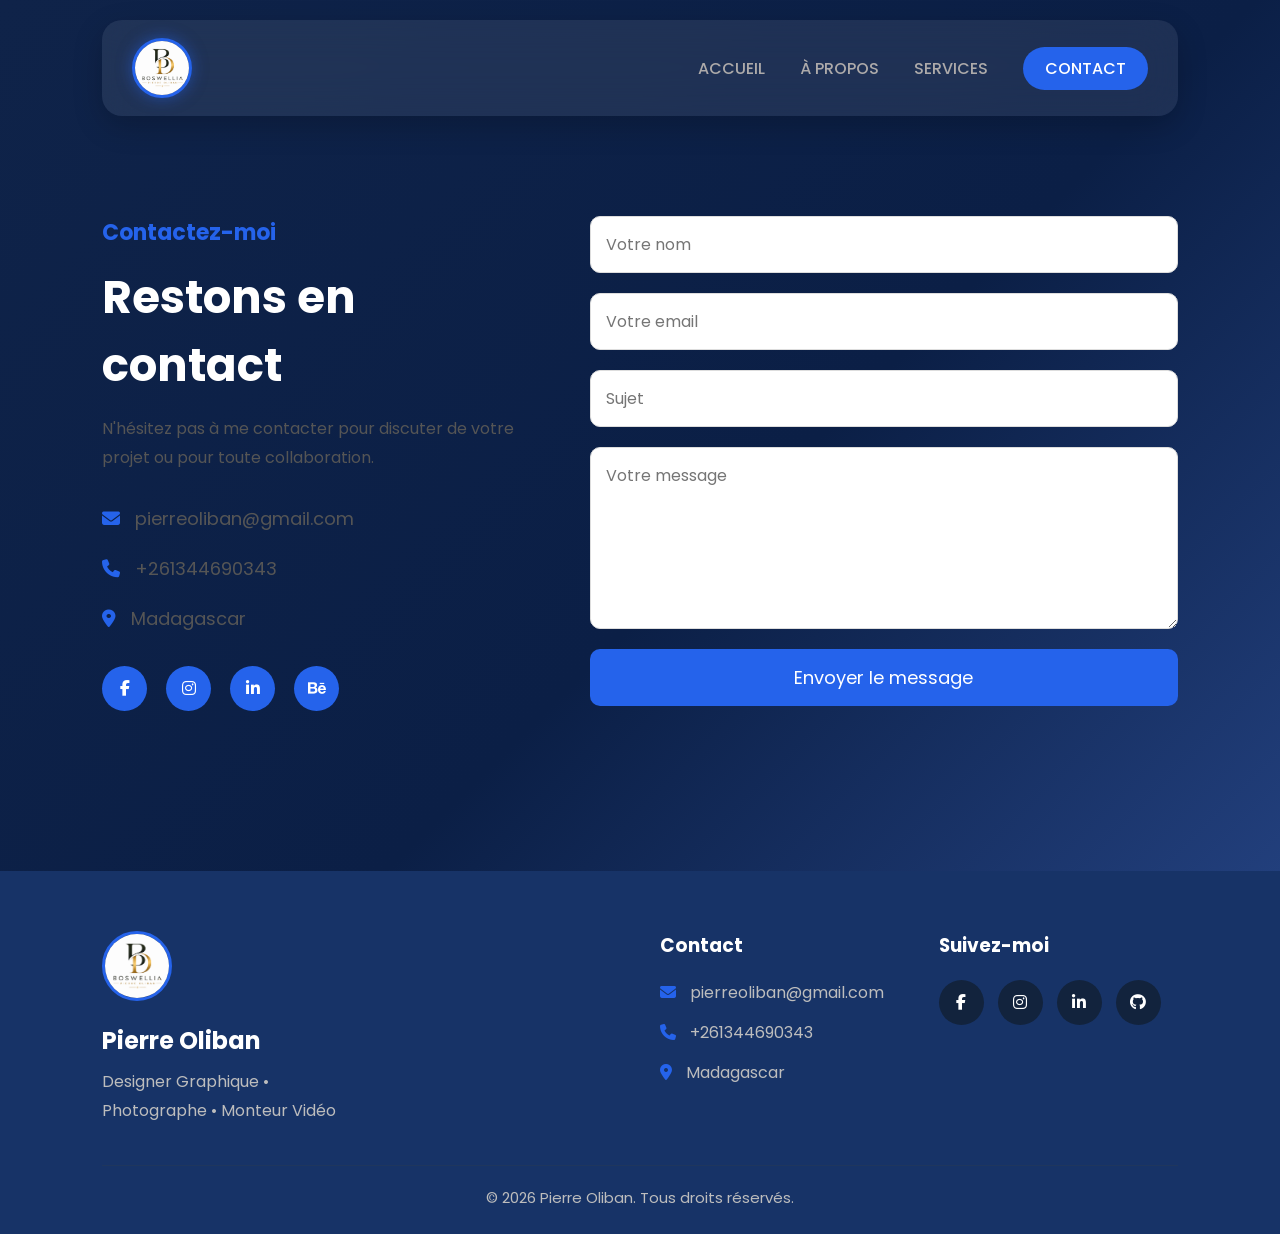
==== contact.html @ 5b38c26d "Add files via upload" ====
<!DOCTYPE html>
<html lang="fr">
<head>
    <meta charset="UTF-8">
    <meta name="viewport" content="width=device-width, initial-scale=1.0">
    <title>Contact | Pierre Oliban</title>

    <link rel="stylesheet" href="style.css">

    <link href="https://fonts.googleapis.com/css2?family=Poppins:wght@300;400;500;600;700&display=swap" rel="stylesheet">

    <link rel="stylesheet" href="https://cdnjs.cloudflare.com/ajax/libs/font-awesome/6.6.0/css/all.min.css">

</head>

<body>

<header>

<nav class="navbar">


           <a href="index.html" class="logo">
    <img src="logo.png" alt="Logo Pierre Oliban">
</a>

<ul class="nav-links">
    <li><a href="index.html">ACCUEIL</a></li>
    <li><a href="about.html">À PROPOS</a></li>
    <li><a href="services.html">SERVICES</a></li>
    <li><a href="contact.html" class="contact-btn">CONTACT</a></li>
</ul>

</nav>

</header>

<section class="contact">

<div class="contact-info">

<h4>Contactez-moi</h4>

<h1>Restons en contact</h1>

<p>
N'hésitez pas à me contacter pour discuter de votre projet ou pour toute collaboration.
</p>

<div class="info">

<p><i class="fas fa-envelope"></i> pierreoliban@gmail.com</p>

<p><i class="fas fa-phone"></i> +261344690343</p>

<p><i class="fas fa-location-dot"></i> Madagascar</p>

</div>

<div class="social-contact">

<a href="#"><i class="fab fa-facebook-f"></i></a>

<a href="#"><i class="fab fa-instagram"></i></a>

<a href="#"><i class="fab fa-linkedin-in"></i></a>

<a href="#"><i class="fab fa-behance"></i></a>

</div>

</div>

<div class="contact-form">

<form>

<input type="text" placeholder="Votre nom" required>

<input type="email" placeholder="Votre email" required>

<input type="text" placeholder="Sujet">

<textarea rows="6" placeholder="Votre message"></textarea>

<button type="submit">Envoyer le message</button>

</form>

</div>  

</section>
<!-- ===== FOOTER ===== -->

<footer class="footer">

    <div class="footer-container">

        <div class="footer-logo">

            <img src="logo.png" alt="Logo">

            <h2>Pierre Oliban</h2>

            <p>
                Designer Graphique • Photographe • Monteur Vidéo
            </p>

        </div>

        <div class="footer-links">

        </div>

        <div class="footer-contact">

            <h3>Contact</h3>

            <p><i class="fas fa-envelope"></i> pierreoliban@gmail.com</p>

            <p><i class="fas fa-phone"></i> +261344690343</p>

            <p><i class="fas fa-location-dot"></i> Madagascar</p>

        </div>

        <div class="footer-social">

            <h3>Suivez-moi</h3>

            <a href="#"><i class="fab fa-facebook-f"></i></a>

            <a href="#"><i class="fab fa-instagram"></i></a>

            <a href="#"><i class="fab fa-linkedin-in"></i></a>

            <a href="#"><i class="fab fa-github"></i></a>

        </div>

    </div>

    <hr>

    <div class="copyright">

        © 2026 Pierre Oliban. Tous droits réservés.

    </div>

</footer>
</body>
</html>
---- style.css ----
*{
    margin:0;
    padding:0;
    box-sizing:border-box;
    font-family:'Poppins',sans-serif;
}

body{
    font-family:'Roboto', sans-serif;
    background:linear-gradient(135deg,#0f2349,#0B1F46,#2b4c92);
    color:white;
    overflow-x:hidden;
    position:relative;
}

header{
    width:100%;
    padding:20px 8%;
}

.navbar{

display:flex;

justify-content:space-between;

align-items:center;

padding:18px 30px;

background:rgba(255,255,255,.08);

backdrop-filter:blur(20px);

border-radius:20px;

box-shadow:0 10px 30px rgba(0,0,0,.2);

}

.logo{
    font-size:32px;
    color:#2563eb;
    font-weight:700;
}
.logo{
    display:flex;
    align-items:center;
    text-decoration:none;
}

.logo{
    display:flex;
    align-items:center;
    text-decoration:none;
}

.logo img{
    width:60px;
    height:60px;
    border-radius:50%;
    object-fit:cover;
    border:3px solid #2563EB;
    box-shadow:0 0 15px rgba(37,99,235,0.5);
    transition:all 0.4s ease;
}

.logo img:hover{
    transform:scale(1.1) rotate(5deg);
    box-shadow:0 0 25px rgba(37,99,235,0.8);
}

.logo img:hover{
    transform:scale(1.08);
}

.nav-links{
    display:flex;
    list-style:none;
    gap:35px;
}

.nav-links a{
    text-decoration:none;
    color:#adaaaa;
    font-weight:500;
    transition:.3s;
}

.nav-links a:hover{
    color:#2563eb;
}

.contact-btn{
    background:#2563eb;
    color:white !important;
    padding:10px 22px;
    border-radius:30px;
}

.hero{

    display:flex;

    justify-content:space-between;

    align-items:center;

    padding:70px 8%;

    min-height:85vh;

}

.hero-text{

    width:50%;

}

.hero-text h3{

    font-size:28px;

}

.hero-text h1{

    font-size:70px;

    color:#284685;

    margin:15px 0;

}

.hero-text h2{

    font-size:35px;

    margin-bottom:20px;

}

.hero-text p{

    color:#555;

    line-height:1.8;

    margin-bottom:30px;

}

.buttons{

    display:flex;

    gap:20px;

}

.btn-primary{

    background:#2563eb;

    color:white;

    padding:15px 30px;

    text-decoration:none;

    border-radius:30px;

}

.btn-secondary{

    border:2px solid #2563eb;

    color:#2563eb;

    padding:15px 30px;

    text-decoration:none;

    border-radius:30px;

}

.social{

    margin-top:40px;

}

.social a{

    width:45px;

    height:45px;

    display:inline-flex;

    justify-content:center;

    align-items:center;

    background:white;

    color:#2563eb;

    border-radius:50%;

    margin-right:15px;

    text-decoration:none;

    box-shadow:0 5px 15px rgba(0,0,0,.1);

    transition:.3s;

}

.social a:hover{

    transform:translateY(-5px);

}

.hero-image{

    width:40%;

    text-align:center;

}

.hero-image img{

width:420px;

height:420px;

border-radius:50%;

object-fit:cover;

border:8px solid rgba(255,255,255,.2);

box-shadow:
0 0 40px #2563eb,
0 0 80px rgba(37,99,235,.5);

animation:float 4s ease-in-out infinite;

}
@keyframes float{

0%{

transform:translateY(0px);

}

50%{

transform:translateY(-15px);

}

100%{

transform:translateY(0px);

}

}
.about{
    width:100%;
    min-height:100vh;
    display:flex;
    justify-content:space-between;
    align-items:center;
    padding:80px 8%;
    gap:60px;
}

.about-image{
    width:40%;
    text-align:center;
}

.about-image img{
    width:380px;
    height:380px;
    object-fit:cover;
    border-radius:20px;
    box-shadow:0 15px 35px rgba(0,0,0,.15);
}

.about-content{
    width:60%;
}

.about-content h4{
    color:#2563eb;
    font-size:22px;
}

.about-content h1{
    font-size:50px;
    margin:15px 0;
}

.about-content h3{
    color:#666;
    margin-bottom:20px;
}

.about-content p{
    line-height:1.8;
    color:#555;
    margin-bottom:30px;
}

.skill{
    margin-bottom:20px;
}

.skill span{
    font-weight:600;
}

.bar{
    width:100%;
    height:10px;
    background:#ddd;
    border-radius:20px;
    overflow:hidden;
    margin-top:8px;
}

.fill{
    height:100%;
    background:#2563eb;
}
/* ===== SERVICES ===== */

.services{

padding:80px 8%;

text-align:center;

}

.services h4{

color:#2563eb;

font-size:22px;

}

.services h1{

font-size:45px;

margin:15px 0 60px;

}

.service-container{

display:grid;

grid-template-columns:repeat(auto-fit,minmax(280px,1fr));

gap:30px;

}

.card{

background:#fff;

padding:35px;

border-radius:20px;

box-shadow:0 10px 25px rgba(0,0,0,.08);

transition:.4s;

}

.card:hover{

transform:translateY(-10px);

}

.card i{

font-size:45px;

color:#2563eb;

margin-bottom:20px;

}

.card h2{

margin-bottom:15px;

font-size:24px;

}

.card p{

color:#555;

line-height:1.7;

}
/* ===== CONTACT ===== */

.contact{
    display:flex;
    justify-content:space-between;
    align-items:flex-start;
    padding:80px 8%;
    gap:60px;
}

.contact-info{
    width:40%;
}

.contact-info h4{
    color:#2563eb;
    font-size:22px;
}

.contact-info h1{
    font-size:45px;
    margin:15px 0;
}

.contact-info p{
    color:#555;
    line-height:1.8;
}

.info{
    margin-top:30px;
}

.info p{
    margin-bottom:18px;
    font-size:18px;
}

.info i{
    color:#2563eb;
    margin-right:10px;
}

.social-contact{
    margin-top:30px;
}

.social-contact a{
    display:inline-flex;
    justify-content:center;
    align-items:center;
    width:45px;
    height:45px;
    background:#2563eb;
    color:#fff;
    border-radius:50%;
    margin-right:15px;
    text-decoration:none;
    transition:.3s;
}

.social-contact a:hover{
    transform:translateY(-5px);
}

.contact-form{
    width:55%;
}

.contact-form form{
    display:flex;
    flex-direction:column;
}

.contact-form input,
.contact-form textarea{
    padding:15px;
    margin-bottom:20px;
    border:1px solid #ddd;
    border-radius:10px;
    font-size:16px;
    outline:none;
}

.contact-form input:focus,
.contact-form textarea:focus{
    border-color:#2563eb;
}

.contact-form button{
    background:#2563eb;
    color:#fff;
    border:none;
    padding:15px;
    border-radius:10px;
    font-size:18px;
    cursor:pointer;
    transition:.3s;
}

.contact-form button:hover{
    background:#1d4ed8;
}
/* =======================
   BUBBLES BACKGROUND
======================= */

.bubbles{

position:fixed;

top:0;

left:0;

width:100%;

height:100%;

overflow:hidden;

z-index:-1;

}

.bubbles span{

position:absolute;

display:block;

bottom:-150px;

border-radius:50%;

background:rgba(255,255,255,.08);

animation:bubble 18s linear infinite;

backdrop-filter:blur(5px);

}

.bubbles span:nth-child(1){

left:5%;

width:60px;

height:60px;

animation-duration:18s;

}

.bubbles span:nth-child(2){

left:15%;

width:120px;

height:120px;

animation-duration:25s;

}

.bubbles span:nth-child(3){

left:30%;

width:80px;

height:80px;

animation-duration:20s;

}

.bubbles span:nth-child(4){

left:45%;

width:160px;

height:160px;

animation-duration:30s;

}

.bubbles span:nth-child(5){

left:60%;

width:90px;

height:90px;

animation-duration:17s;

}

.bubbles span:nth-child(6){

left:70%;

width:140px;

height:140px;

animation-duration:28s;

}

.bubbles span:nth-child(7){

left:80%;

width:70px;

height:70px;

animation-duration:18s;

}

.bubbles span:nth-child(8){

left:90%;

width:110px;

height:110px;

animation-duration:24s;

}

.bubbles span:nth-child(9){

left:38%;

width:50px;

height:50px;

animation-duration:15s;

}

.bubbles span:nth-child(10){

left:55%;

width:180px;

height:180px;

animation-duration:35s;

}

@keyframes bubble{

0%{

transform:translateY(0) scale(1);

opacity:0;

}

20%{

opacity:.6;

}

100%{

transform:translateY(-120vh) scale(1.3);

opacity:0;

}


}

/* =====================================
           RESPONSIVE DESIGN
===================================== */

/* Tablettes */
@media (max-width: 992px){

    .navbar{
        flex-direction:column;
        gap:20px;
        padding:20px;
    }

    .nav-links{
        flex-wrap:wrap;
        justify-content:center;
        gap:15px;
    }

    .hero{
        flex-direction:column-reverse;
        text-align:center;
        padding:60px 5%;
    }

    .hero-text,
    .hero-image{
        width:100%;
    }

    .hero-text h1{
        font-size:48px;
    }

    .hero-text h2{
        font-size:28px;
    }

    .hero-image img{
        width:320px;
        height:320px;
        margin-bottom:30px;
    }

    .buttons{
        justify-content:center;
        flex-wrap:wrap;
    }

    .social{
        text-align:center;
    }

    .about{
        flex-direction:column;
        text-align:center;
    }

    .about-image,
    .about-content{
        width:100%;
    }

    .about-image img{
        width:320px;
        height:320px;
    }

    .contact{
        flex-direction:column;
    }

    .contact-info,
    .contact-form{
        width:100%;
    }

    .footer-container{
        text-align:center;
    }

}

/* Smartphones */
@media (max-width:768px){

    .logo img{
        width:50px;
        height:50px;
    }

    .hero{
        min-height:auto;
        padding:40px 20px;
    }

    .hero-text h1{
        font-size:38px;
        line-height:1.2;
    }

    .hero-text h2{
        font-size:22px;
    }

    .hero-text p{
        font-size:15px;
    }

    .hero-image img{
        width:260px;
        height:260px;
    }

    .buttons{
        flex-direction:column;
        align-items:center;
    }

    .btn-primary,
    .btn-secondary{
        width:100%;
        max-width:280px;
        text-align:center;
    }

    .services h1,
    .about-content h1,
    .contact-info h1{
        font-size:34px;
    }

    .card{
        padding:25px;
    }

}

/* Très petits téléphones */
@media (max-width:480px){

    .navbar{
        padding:15px;
    }

    .nav-links{
        flex-direction:column;
        gap:12px;
    }

    .hero-text h1{
        font-size:30px;
    }

    .hero-text h2{
        font-size:18px;
    }

    .hero-image img{
        width:220px;
        height:220px;
    }

    .footer{
        padding:40px 20px;
    }

}
/* ==========================
          FOOTER
========================== */

.footer{

    background:#173367;

    color:#fff;

    padding:60px 8% 25px;

    margin-top:80px;

}

.footer-container{

    display:grid;

    grid-template-columns:repeat(auto-fit,minmax(230px,1fr));

    gap:40px;

}

.footer-logo img{

    width:70px;

    height:70px;

    border-radius:50%;

    object-fit:cover;

    margin-bottom:15px;

    border:3px solid #2563EB;

}

.footer-logo h2{

    margin-bottom:10px;

}

.footer-logo p{

    color:#bdbdbd;

    line-height:1.8;

}

.footer-links h3,

.footer-contact h3,

.footer-social h3{

    margin-bottom:20px;

    color:#ffffff;

}

.footer-links a{

    display:block;

    color:#bdbdbd;

    text-decoration:none;

    margin-bottom:12px;

    transition:.3s;

}

.footer-links a:hover{

    color:#2563EB;

    padding-left:8px;

}

.footer-contact p{

    color:#bdbdbd;

    margin-bottom:15px;

}

.footer-contact i{

    color:#2563EB;

    margin-right:10px;

}

.footer-social a{

    display:inline-flex;

    justify-content:center;

    align-items:center;

    width:45px;

    height:45px;

    margin-right:10px;

    border-radius:50%;

    background:#12233d;

    color:white;

    text-decoration:none;

    transition:.3s;

}

.footer-social a:hover{

    background:#2563EB;

    transform:translateY(-5px);

}

.footer hr{

    border:none;

    height:1px;

    background:#1f365d;

    margin:40px 0 20px;

}

.copyright{

    text-align:center;

    color:#bdbdbd;

    font-size:15px;

}
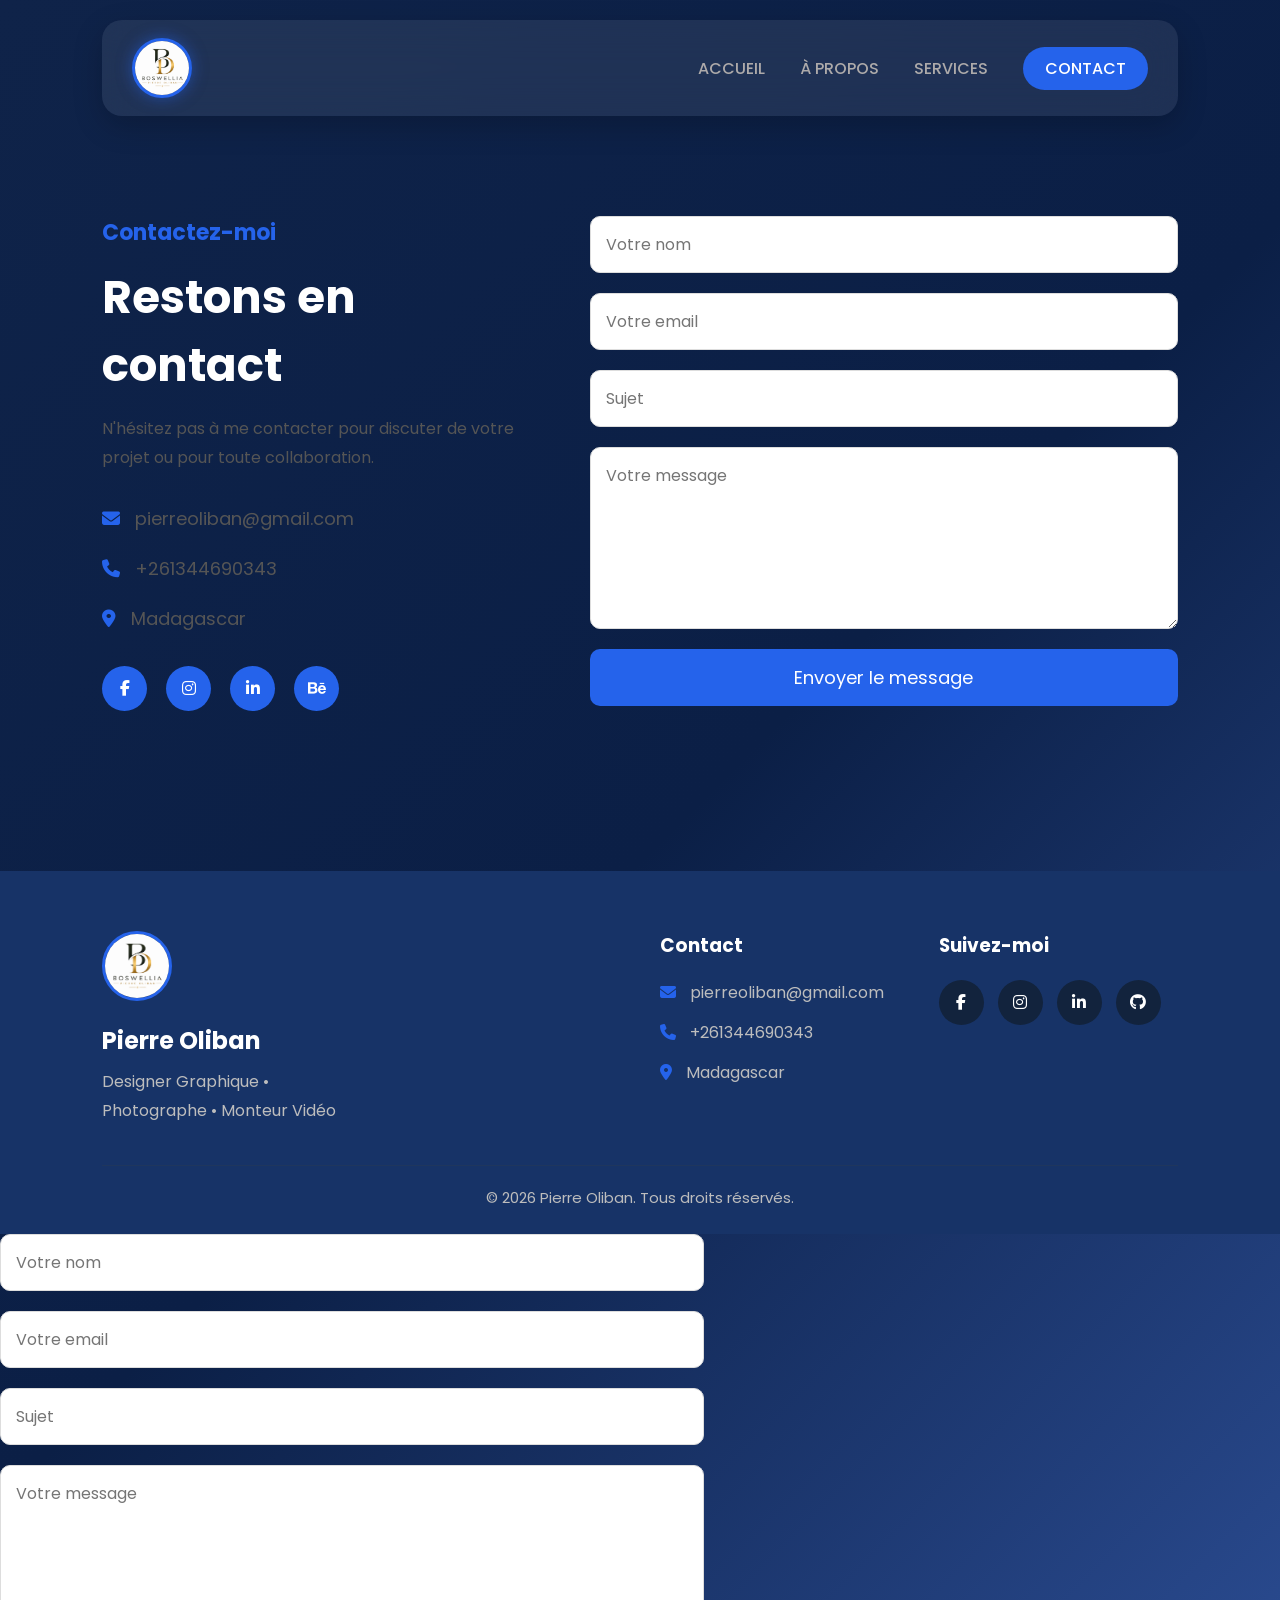
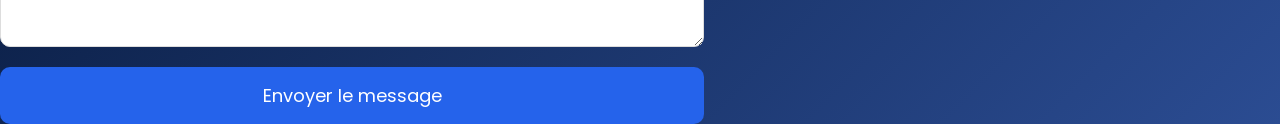
==== commit 90b6c7a4: "Update contact.html" ====
--- a/contact.html
+++ b/contact.html
@@ -72,22 +72,14 @@
 </div>
 
 <div class="contact-form">
-
-<form>
-
-<input type="text" placeholder="Votre nom" required>
-
-<input type="email" placeholder="Votre email" required>
-
-<input type="text" placeholder="Sujet">
-
-<textarea rows="6" placeholder="Votre message"></textarea>
-
-<button type="submit">Envoyer le message</button>
-
-</form>
-
-</div>  
+  <form action="https://formspree.io/f/votreID" method="POST">
+    <input type="text" name="nom" placeholder="Votre nom" required>
+    <input type="email" name="email" placeholder="Votre email" required>
+    <input type="text" name="sujet" placeholder="Sujet">
+    <textarea rows="6" name="message" placeholder="Votre message"></textarea>
+    <button type="submit">Envoyer le message</button>
+  </form>
+</div>
 
 </section>
 <!-- ===== FOOTER ===== -->
@@ -149,5 +141,41 @@
     </div>
 
 </footer>
+    <div class="contact-form">
+  <form id="contact-form">
+    <input type="text" name="nom" placeholder="Votre nom" required>
+    <input type="email" name="email" placeholder="Votre email" required>
+    <input type="text" name="sujet" placeholder="Sujet">
+    <textarea rows="6" name="message" placeholder="Votre message"></textarea>
+    <button type="submit">Envoyer le message</button>
+  </form>
+</div>
+
+<script>
+  const form = document.getElementById('contact-form');
+  
+  form.addEventListener('submit', function(e) {
+    e.preventDefault(); // Empêche le rechargement de la page
+
+    const formData = new FormData(form);
+
+    fetch('https://formspree.io/f/votreID', {
+      method: 'POST',
+      body: formData,
+      headers: { 'Accept': 'application/json' }
+    })
+    .then(response => {
+      if (response.ok) {
+        alert('✅ Votre message a bien été envoyé !');
+        form.reset(); // Vide les champs
+      } else {
+        alert('❌ Oups, une erreur est survenue. Veuillez réessayer.');
+      }
+    })
+    .catch(error => {
+      alert('❌ Erreur réseau, vérifiez votre connexion.');
+    });
+  });
+</script>
 </body>
-</html>+</html>
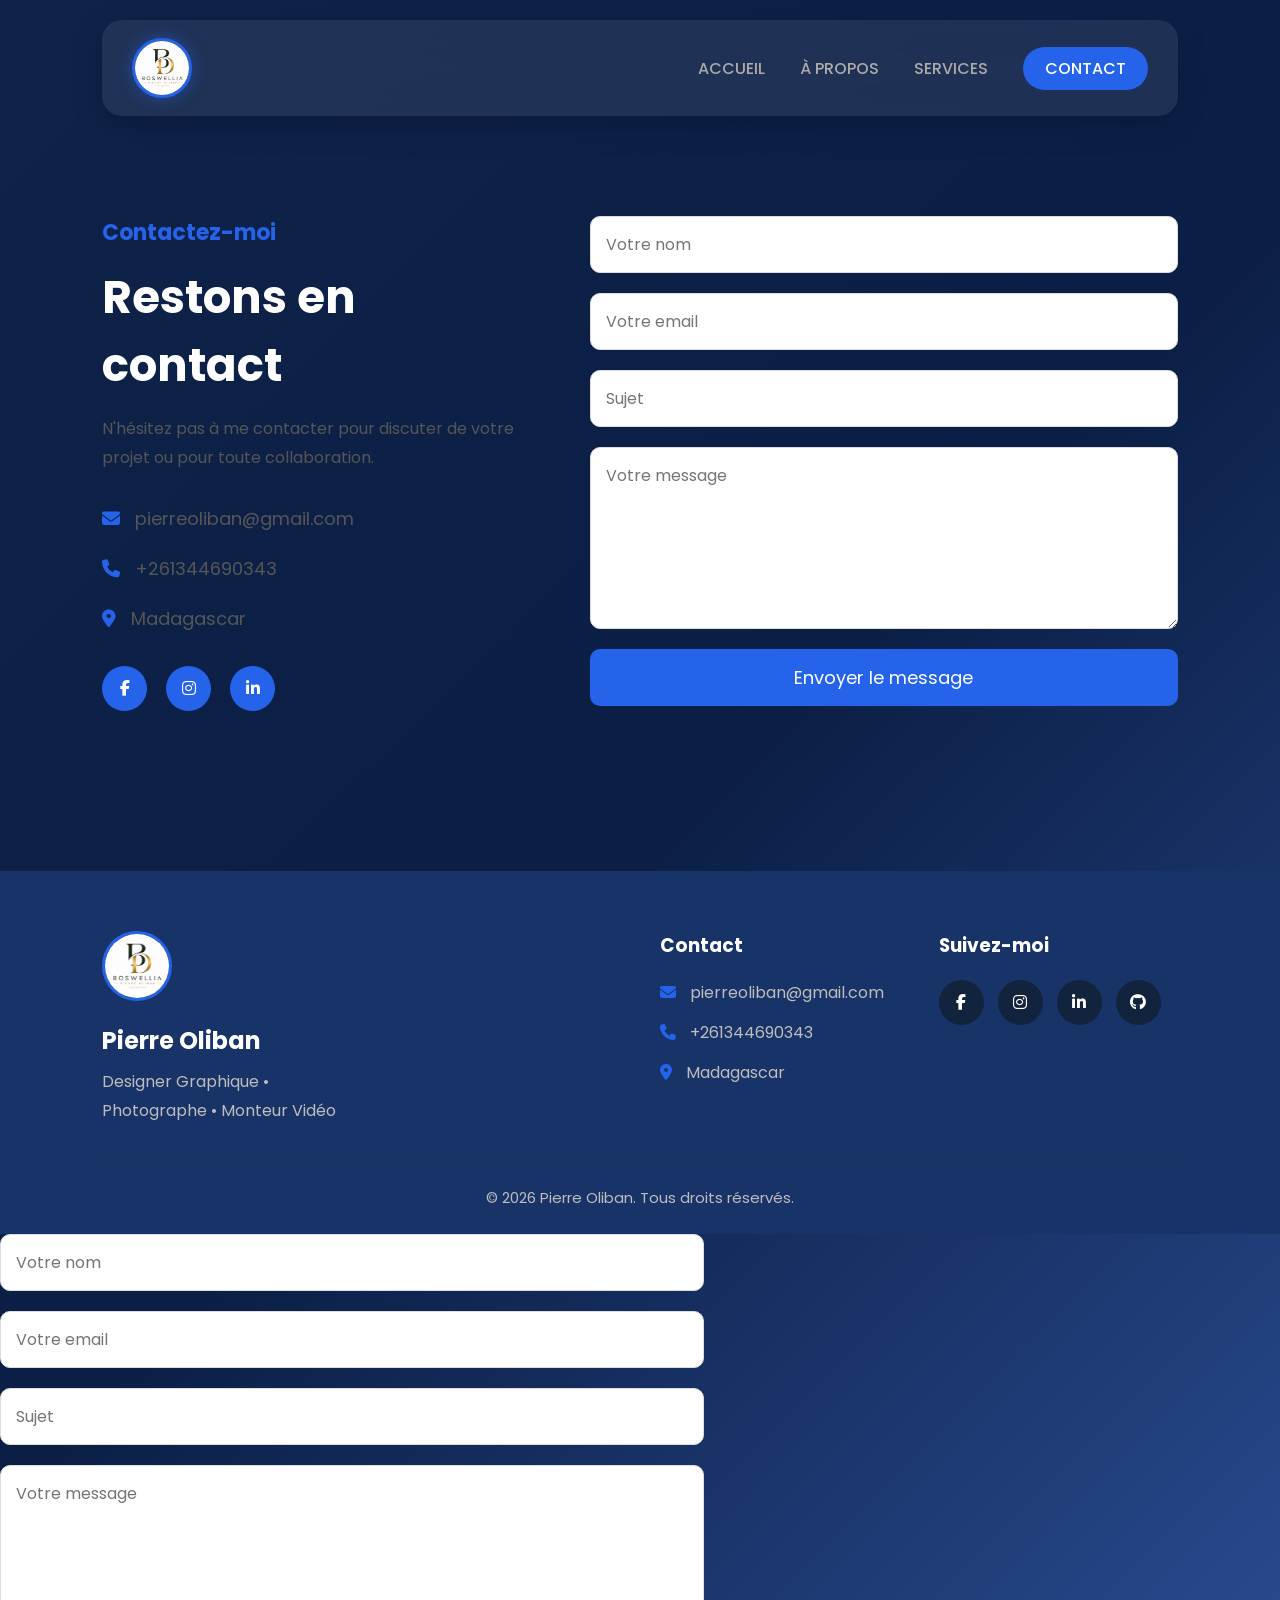
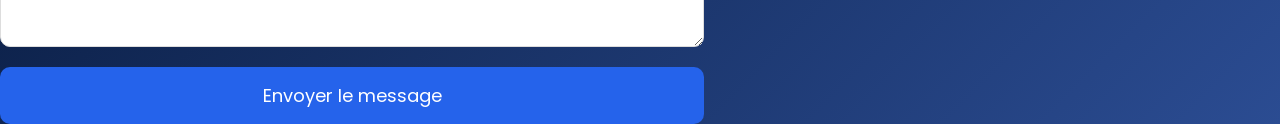
==== commit 9bcc3b48: "Update contact.html" ====
--- a/contact.html
+++ b/contact.html
@@ -64,8 +64,6 @@
 <a href="#"><i class="fab fa-instagram"></i></a>
 
 <a href="#"><i class="fab fa-linkedin-in"></i></a>
-
-<a href="#"><i class="fab fa-behance"></i></a>
 
 </div>
 
